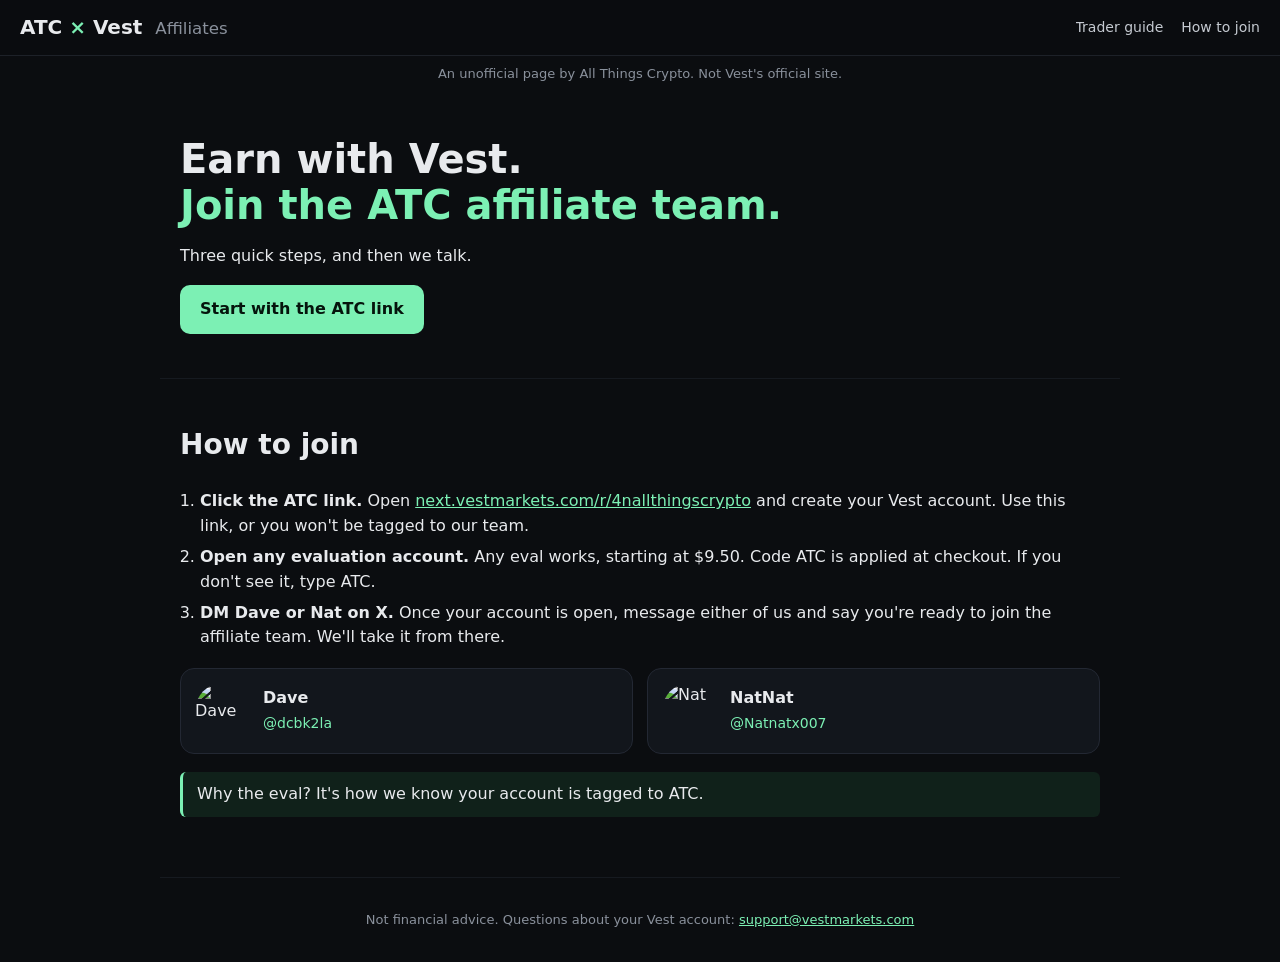
==== affiliate.html @ 3b032471 "Affiliate: DM Dave or Nat, with profile photos" ====
<!doctype html>
<html lang="en">
<head>
<meta charset="utf-8">
<meta name="viewport" content="width=device-width,initial-scale=1,viewport-fit=cover">
<meta name="robots" content="noindex,nofollow">
<title>Become a Vest Affiliate with ATC</title>
<link rel="stylesheet" href="/style.css">
<style>.people{display:grid;grid-template-columns:1fr 1fr;gap:14px;margin:18px 0}.person{display:flex;align-items:center;gap:12px;background:#12161c;border:1px solid #232833;border-radius:14px;padding:14px;text-decoration:none;color:#e8eaed}.person img{width:56px;height:56px;border-radius:50%;flex:none}.person b{display:block}.person span{color:#7cf0b4;font-size:14px}@media(max-width:520px){.people{grid-template-columns:1fr}}</style>
</head>
<body>
<header class="top">
  <div class="brand">ATC <span>×</span> Vest <small>Affiliates</small></div>
  <nav><a href="https://vest.atcspaces.com">Trader guide</a><a href="#steps">How to join</a></nav>
</header>
<p class="note">An unofficial page by All Things Crypto. Not Vest's official site.</p>

<section class="hero">
  <h1>Earn with Vest.<br><span class="hl">Join the ATC affiliate team.</span></h1>
  <p>Three quick steps, and then we talk.</p>
  <div class="cta"><a class="btn" href="https://next.vestmarkets.com/r/4nallthingscrypto" target="_blank" rel="noopener">Start with the ATC link</a></div>
</section>

<section id="steps">
  <h2>How to join</h2>
  <ol class="steps">
    <li><b>Click the ATC link.</b> Open <a href="https://next.vestmarkets.com/r/4nallthingscrypto" target="_blank" rel="noopener">next.vestmarkets.com/r/4nallthingscrypto</a> and create your Vest account. Use this link, or you won't be tagged to our team.</li>
    <li><b>Open any evaluation account.</b> Any eval works, starting at $9.50. Code ATC is applied at checkout. If you don't see it, type ATC.</li>
    <li><b>DM Dave or Nat on X.</b> Once your account is open, message either of us and say you're ready to join the affiliate team. We'll take it from there.</li>
  </ol>
  <div class="people">
    <a class="person" href="https://x.com/dcbk2la" target="_blank" rel="noopener"><img src="https://pbs.twimg.com/profile_images/2102461745768050688/4bw3NkiV_400x400.jpg" alt="Dave"><div><b>Dave</b><span>@dcbk2la</span></div></a>
    <a class="person" href="https://x.com/Natnatx007" target="_blank" rel="noopener"><img src="https://pbs.twimg.com/profile_images/1689322085221376024/KD8v-Mi9_400x400.jpg" alt="Nat"><div><b>NatNat</b><span>@Natnatx007</span></div></a>
  </div>
  <p class="tip">Why the eval? It's how we know your account is tagged to ATC.</p>
</section>

<footer>Not financial advice. Questions about your Vest account: <a href="mailto:support@vestmarkets.com">support@vestmarkets.com</a></footer>
</body>
</html>
---- style.css ----
*{box-sizing:border-box}html,body{overflow-x:hidden;max-width:100%}html{scroll-behavior:smooth;scroll-padding-top:110px;-webkit-text-size-adjust:100%}body{margin:0;background:#0b0d10;color:#e8eaed;font:16px/1.55 Inter,system-ui,-apple-system,Segoe UI,sans-serif;overscroll-behavior-x:none}img,video{max-width:100%}a{color:#7cf0b4}
.top{position:sticky;top:0;z-index:10;background:#0b0d10f2;backdrop-filter:blur(6px);border-bottom:1px solid #1d2128;padding:12px 20px;display:flex;align-items:center;justify-content:space-between;gap:16px}.brand{font-weight:800;font-size:20px;white-space:nowrap}.brand span{color:#7cf0b4}.brand small{font-weight:400;color:#8a919c;margin-left:6px}nav{display:flex;gap:18px;overflow-x:auto;scrollbar-width:none}nav::-webkit-scrollbar{display:none}nav a{text-decoration:none;color:#c5cad1;font-size:14px;white-space:nowrap}
.note{text-align:center;color:#8a919c;font-size:13px;margin:8px 16px}section{max-width:960px;margin:0 auto;padding:44px 20px;border-bottom:1px solid #161a20}h1{font-size:40px;line-height:1.15;margin:0 0 14px}.hl{color:#7cf0b4}h2{font-size:28px;margin-top:0}h3{margin-top:28px}.sub{color:#8a919c}.cta{display:flex;flex-wrap:wrap;gap:10px;margin-top:14px}.btn{display:inline-block;padding:12px 20px;background:#7cf0b4;color:#05140c;border-radius:10px;font-weight:700;text-decoration:none;text-align:center}.btn.ghost{background:transparent;color:#7cf0b4;border:1px solid #7cf0b4}
.steps{padding-left:20px}.steps li{margin:6px 0}.cards{display:grid;grid-template-columns:repeat(auto-fit,minmax(170px,1fr));gap:12px;margin:16px 0}.card{background:#12161c;border:1px solid #232833;border-radius:12px;padding:14px}.card p{margin:6px 0 0;color:#c5cad1;font-size:14px}.tip{background:#10211a;border-left:3px solid #7cf0b4;padding:10px 14px;border-radius:6px}
.tabs{display:flex;gap:6px;flex-wrap:wrap}.tabs button{background:#151920;color:#c5cad1;border:1px solid #232833;padding:8px 16px;border-radius:8px;cursor:pointer;font-size:15px}.tabs button.on{background:#7cf0b4;color:#05140c;border-color:#7cf0b4}.calc{display:grid;grid-template-columns:1fr 1fr;gap:24px;margin-top:20px}.inputs label{display:block;margin-bottom:14px;color:#8a919c;font-size:14px}select{display:block;width:100%;margin-top:4px;padding:10px;background:#151920;color:#e8eaed;border:1px solid #232833;border-radius:8px;font-size:16px}
.t{position:relative;font-style:normal;color:#7cf0b4;cursor:pointer;margin-left:4px;outline:none}.t:hover::after,.t:focus::after{content:attr(data-tip);position:absolute;left:50%;transform:translateX(-50%);bottom:130%;width:220px;max-width:70vw;background:#1c222b;color:#e8eaed;border:1px solid #2c3340;padding:8px 10px;border-radius:8px;font-size:13px;line-height:1.4;z-index:20}
.out{background:#12161c;border:1px solid #232833;border-radius:14px;padding:20px;min-width:0}.row{display:flex;justify-content:space-between;gap:10px;padding:8px 0;border-bottom:1px solid #1d2128}.row b{color:#fff;text-align:right}.price{font-size:26px;font-weight:800;color:#7cf0b4}.tw{overflow-x:auto}table{width:100%;border-collapse:collapse;margin:12px 0;min-width:420px}td,th{padding:10px;border-bottom:1px solid #1d2128;text-align:left}th{color:#8a919c;font-weight:500}dt{font-weight:700;margin-top:14px}dd{margin:2px 0 0;color:#c5cad1}.shots{display:grid;grid-template-columns:1fr 1fr;gap:16px;margin:20px 0}.ph{margin:0;min-height:150px;display:flex;align-items:center;justify-content:center;border:1px dashed #2c3340;border-radius:12px;color:#6b7380;text-align:center;padding:12px}.vidwrap{margin-top:28px}video{width:100%;border-radius:14px;background:#000}.vidwrap p{color:#8a919c}footer{text-align:center;color:#8a919c;font-size:13px;padding:32px 20px}
@media(max-width:760px){.top{flex-direction:column;align-items:stretch;gap:8px;padding:10px 16px}.brand{font-size:18px}nav{gap:16px;padding-bottom:2px;-webkit-overflow-scrolling:touch}.calc,.shots{grid-template-columns:1fr}h1{font-size:28px}h2{font-size:24px}section{padding:32px 16px}.btn{width:100%}.t:hover::after,.t:focus::after{left:0;transform:none}}
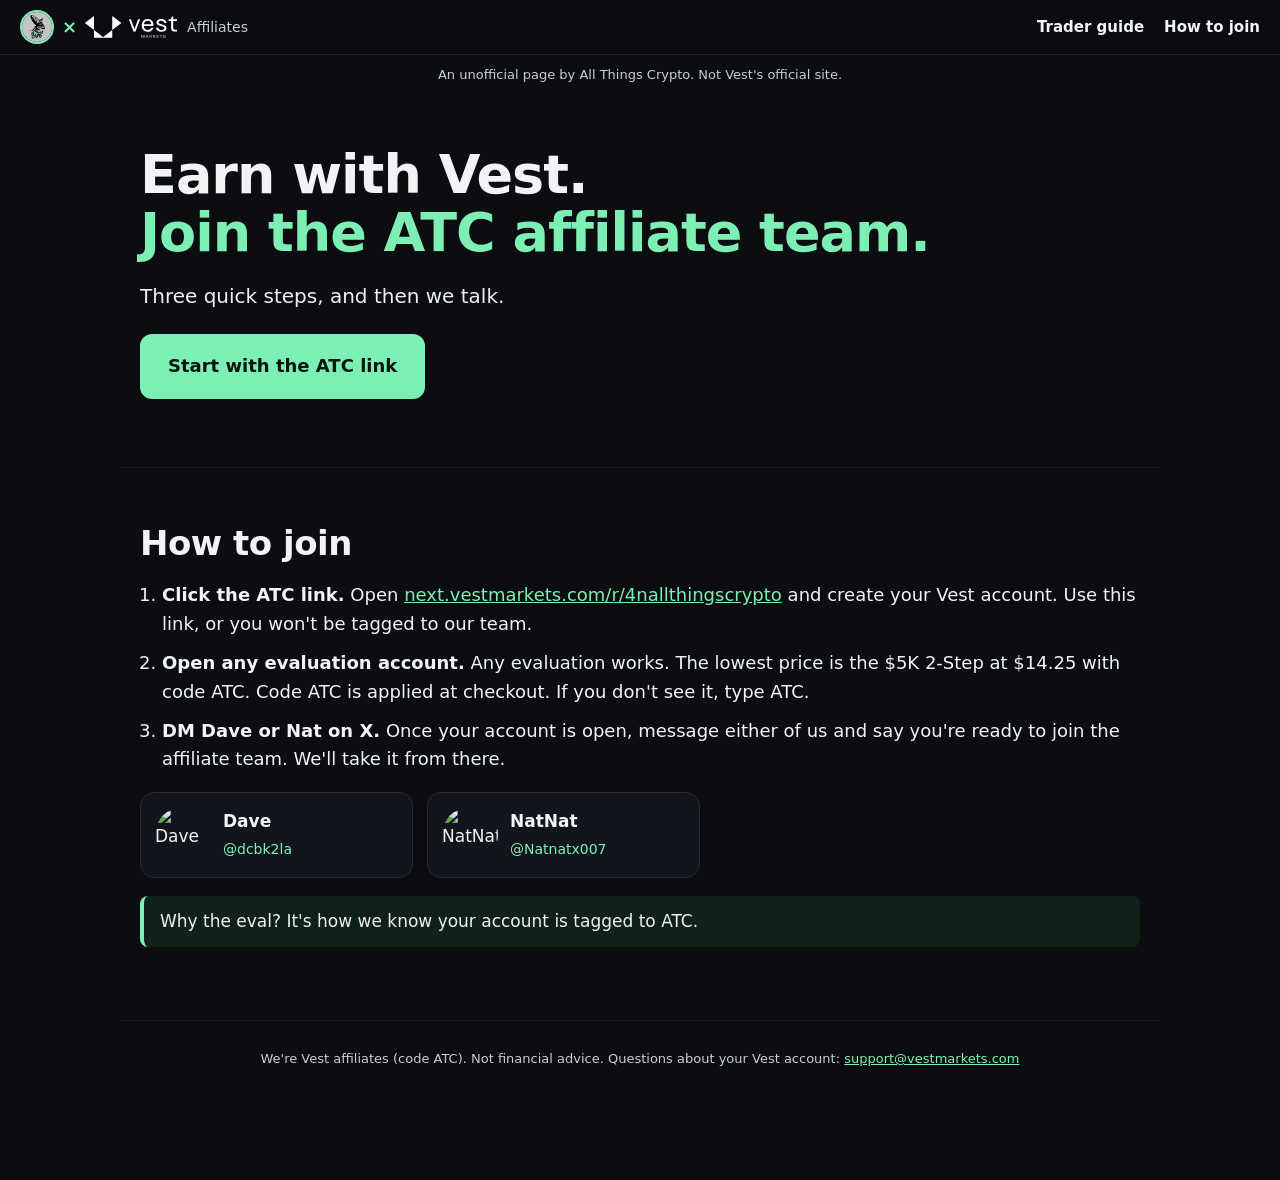
==== commit 0fc62119: "Redesign the trader guide for sign-ups; add preview cards and icons - Headline leads with a real pri" ====
--- a/affiliate.html
+++ b/affiliate.html
@@ -3,38 +3,59 @@
 <head>
 <meta charset="utf-8">
 <meta name="viewport" content="width=device-width,initial-scale=1,viewport-fit=cover">
-<meta name="robots" content="noindex,nofollow">
+<link rel="canonical" href="https://vestaffiliate.atcspaces.com/affiliate">
 <title>Become a Vest Affiliate with ATC</title>
+<meta name="description" content="Join the All Things Crypto affiliate team for Vest in three quick steps.">
+<meta name="theme-color" content="#0b0d10">
+<link rel="icon" href="/favicon.ico" sizes="any">
+<link rel="icon" type="image/png" sizes="32x32" href="/assets/favicon-32.png">
+<link rel="apple-touch-icon" href="/apple-touch-icon.png">
+<meta property="og:type" content="website">
+<meta property="og:site_name" content="ATC × Vest Affiliates">
+<meta property="og:title" content="Earn with Vest. Join the ATC affiliate team.">
+<meta property="og:description" content="Three quick steps, then we talk. Unofficial page by All Things Crypto.">
+<meta property="og:url" content="https://vestaffiliate.atcspaces.com/affiliate">
+<meta property="og:image" content="https://vestaffiliate.atcspaces.com/assets/og-affiliate.jpg">
+<meta property="og:image:width" content="1200">
+<meta property="og:image:height" content="630">
+<meta property="og:image:alt" content="Earn with Vest. Join the ATC affiliate team.">
+<meta name="twitter:card" content="summary_large_image">
+<meta name="twitter:site" content="@ATC_Markets">
+<meta name="twitter:creator" content="@dcbk2la">
+<meta name="twitter:title" content="Earn with Vest. Join the ATC affiliate team.">
+<meta name="twitter:description" content="Three quick steps, then we talk. Unofficial page by All Things Crypto.">
+<meta name="twitter:image" content="https://vestaffiliate.atcspaces.com/assets/og-affiliate.jpg">
 <link rel="stylesheet" href="/style.css">
-<style>.people{display:grid;grid-template-columns:1fr 1fr;gap:14px;margin:18px 0}.person{display:flex;align-items:center;gap:12px;background:#12161c;border:1px solid #232833;border-radius:14px;padding:14px;text-decoration:none;color:#e8eaed}.person img{width:56px;height:56px;border-radius:50%;flex:none}.person b{display:block}.person span{color:#7cf0b4;font-size:14px}@media(max-width:520px){.people{grid-template-columns:1fr}}</style>
 </head>
 <body>
 <header class="top">
-  <div class="brand">ATC <span>×</span> Vest <small>Affiliates</small></div>
+  <a class="brand" href="/affiliate"><img src="/assets/atc-logo.jpg" alt="All Things Crypto" width="34" height="34"><span class="x">×</span><img class="vest" src="/assets/vest-logo.svg" alt="Vest" width="92" height="23"><small>Affiliates</small></a>
   <nav><a href="https://vest.atcspaces.com">Trader guide</a><a href="#steps">How to join</a></nav>
 </header>
 <p class="note">An unofficial page by All Things Crypto. Not Vest's official site.</p>
 
+<main>
 <section class="hero">
   <h1>Earn with Vest.<br><span class="hl">Join the ATC affiliate team.</span></h1>
-  <p>Three quick steps, and then we talk.</p>
-  <div class="cta"><a class="btn" href="https://next.vestmarkets.com/r/4nallthingscrypto" target="_blank" rel="noopener">Start with the ATC link</a></div>
+  <p class="lead">Three quick steps, and then we talk.</p>
+  <div class="cta"><a class="btn btn-lg" href="https://next.vestmarkets.com/r/4nallthingscrypto" target="_blank" rel="noopener">Start with the ATC link</a></div>
 </section>
 
 <section id="steps">
   <h2>How to join</h2>
   <ol class="steps">
     <li><b>Click the ATC link.</b> Open <a href="https://next.vestmarkets.com/r/4nallthingscrypto" target="_blank" rel="noopener">next.vestmarkets.com/r/4nallthingscrypto</a> and create your Vest account. Use this link, or you won't be tagged to our team.</li>
-    <li><b>Open any evaluation account.</b> Any eval works, starting at $9.50. Code ATC is applied at checkout. If you don't see it, type ATC.</li>
+    <li><b>Open any evaluation account.</b> Any evaluation works. The lowest price is the $5K 2-Step at $14.25 with code ATC. Code ATC is applied at checkout. If you don't see it, type ATC.</li>
     <li><b>DM Dave or Nat on X.</b> Once your account is open, message either of us and say you're ready to join the affiliate team. We'll take it from there.</li>
   </ol>
   <div class="people">
-    <a class="person" href="https://x.com/dcbk2la" target="_blank" rel="noopener"><img src="https://pbs.twimg.com/profile_images/2102461745768050688/4bw3NkiV_400x400.jpg" alt="Dave"><div><b>Dave</b><span>@dcbk2la</span></div></a>
-    <a class="person" href="https://x.com/Natnatx007" target="_blank" rel="noopener"><img src="https://pbs.twimg.com/profile_images/1689322085221376024/KD8v-Mi9_400x400.jpg" alt="Nat"><div><b>NatNat</b><span>@Natnatx007</span></div></a>
+    <a class="person" href="https://x.com/dcbk2la" target="_blank" rel="noopener"><img src="https://pbs.twimg.com/profile_images/2102461745768050688/4bw3NkiV_400x400.jpg" alt="Dave" width="56" height="56"><div><b>Dave</b><span>@dcbk2la</span></div></a>
+    <a class="person" href="https://x.com/Natnatx007" target="_blank" rel="noopener"><img src="https://pbs.twimg.com/profile_images/1689322085221376024/KD8v-Mi9_400x400.jpg" alt="NatNat" width="56" height="56"><div><b>NatNat</b><span>@Natnatx007</span></div></a>
   </div>
   <p class="tip">Why the eval? It's how we know your account is tagged to ATC.</p>
 </section>
+</main>
 
-<footer>Not financial advice. Questions about your Vest account: <a href="mailto:support@vestmarkets.com">support@vestmarkets.com</a></footer>
+<footer>We're Vest affiliates (code ATC). Not financial advice. Questions about your Vest account: <a href="mailto:support@vestmarkets.com">support@vestmarkets.com</a></footer>
 </body>
 </html>
--- a/style.css
+++ b/style.css
@@ -1,8 +1,147 @@
-*{box-sizing:border-box}html,body{overflow-x:hidden;max-width:100%}html{scroll-behavior:smooth;scroll-padding-top:110px;-webkit-text-size-adjust:100%}body{margin:0;background:#0b0d10;color:#e8eaed;font:16px/1.55 Inter,system-ui,-apple-system,Segoe UI,sans-serif;overscroll-behavior-x:none}img,video{max-width:100%}a{color:#7cf0b4}
-.top{position:sticky;top:0;z-index:10;background:#0b0d10f2;backdrop-filter:blur(6px);border-bottom:1px solid #1d2128;padding:12px 20px;display:flex;align-items:center;justify-content:space-between;gap:16px}.brand{font-weight:800;font-size:20px;white-space:nowrap}.brand span{color:#7cf0b4}.brand small{font-weight:400;color:#8a919c;margin-left:6px}nav{display:flex;gap:18px;overflow-x:auto;scrollbar-width:none}nav::-webkit-scrollbar{display:none}nav a{text-decoration:none;color:#c5cad1;font-size:14px;white-space:nowrap}
-.note{text-align:center;color:#8a919c;font-size:13px;margin:8px 16px}section{max-width:960px;margin:0 auto;padding:44px 20px;border-bottom:1px solid #161a20}h1{font-size:40px;line-height:1.15;margin:0 0 14px}.hl{color:#7cf0b4}h2{font-size:28px;margin-top:0}h3{margin-top:28px}.sub{color:#8a919c}.cta{display:flex;flex-wrap:wrap;gap:10px;margin-top:14px}.btn{display:inline-block;padding:12px 20px;background:#7cf0b4;color:#05140c;border-radius:10px;font-weight:700;text-decoration:none;text-align:center}.btn.ghost{background:transparent;color:#7cf0b4;border:1px solid #7cf0b4}
-.steps{padding-left:20px}.steps li{margin:6px 0}.cards{display:grid;grid-template-columns:repeat(auto-fit,minmax(170px,1fr));gap:12px;margin:16px 0}.card{background:#12161c;border:1px solid #232833;border-radius:12px;padding:14px}.card p{margin:6px 0 0;color:#c5cad1;font-size:14px}.tip{background:#10211a;border-left:3px solid #7cf0b4;padding:10px 14px;border-radius:6px}
-.tabs{display:flex;gap:6px;flex-wrap:wrap}.tabs button{background:#151920;color:#c5cad1;border:1px solid #232833;padding:8px 16px;border-radius:8px;cursor:pointer;font-size:15px}.tabs button.on{background:#7cf0b4;color:#05140c;border-color:#7cf0b4}.calc{display:grid;grid-template-columns:1fr 1fr;gap:24px;margin-top:20px}.inputs label{display:block;margin-bottom:14px;color:#8a919c;font-size:14px}select{display:block;width:100%;margin-top:4px;padding:10px;background:#151920;color:#e8eaed;border:1px solid #232833;border-radius:8px;font-size:16px}
-.t{position:relative;font-style:normal;color:#7cf0b4;cursor:pointer;margin-left:4px;outline:none}.t:hover::after,.t:focus::after{content:attr(data-tip);position:absolute;left:50%;transform:translateX(-50%);bottom:130%;width:220px;max-width:70vw;background:#1c222b;color:#e8eaed;border:1px solid #2c3340;padding:8px 10px;border-radius:8px;font-size:13px;line-height:1.4;z-index:20}
-.out{background:#12161c;border:1px solid #232833;border-radius:14px;padding:20px;min-width:0}.row{display:flex;justify-content:space-between;gap:10px;padding:8px 0;border-bottom:1px solid #1d2128}.row b{color:#fff;text-align:right}.price{font-size:26px;font-weight:800;color:#7cf0b4}.tw{overflow-x:auto}table{width:100%;border-collapse:collapse;margin:12px 0;min-width:420px}td,th{padding:10px;border-bottom:1px solid #1d2128;text-align:left}th{color:#8a919c;font-weight:500}dt{font-weight:700;margin-top:14px}dd{margin:2px 0 0;color:#c5cad1}.shots{display:grid;grid-template-columns:1fr 1fr;gap:16px;margin:20px 0}.ph{margin:0;min-height:150px;display:flex;align-items:center;justify-content:center;border:1px dashed #2c3340;border-radius:12px;color:#6b7380;text-align:center;padding:12px}.vidwrap{margin-top:28px}video{width:100%;border-radius:14px;background:#000}.vidwrap p{color:#8a919c}footer{text-align:center;color:#8a919c;font-size:13px;padding:32px 20px}
-@media(max-width:760px){.top{flex-direction:column;align-items:stretch;gap:8px;padding:10px 16px}.brand{font-size:18px}nav{gap:16px;padding-bottom:2px;-webkit-overflow-scrolling:touch}.calc,.shots{grid-template-columns:1fr}h1{font-size:28px}h2{font-size:24px}section{padding:32px 16px}.btn{width:100%}.t:hover::after,.t:focus::after{left:0;transform:none}}
+*{box-sizing:border-box}
+html,body{overflow-x:hidden;max-width:100%}
+html{scroll-behavior:smooth;scroll-padding-top:84px;-webkit-text-size-adjust:100%}
+body{margin:0;background:#0b0d10;color:#f1f3f5;font:17px/1.6 Inter,system-ui,-apple-system,Segoe UI,Roboto,sans-serif}
+img,video{max-width:100%;display:block}
+a{color:#7cf0b4}
+main{display:block}
+
+/* Header */
+.top{position:sticky;top:0;z-index:20;background:#0b0d10f5;backdrop-filter:blur(8px);border-bottom:1px solid #1f242c;padding:10px 20px;display:flex;align-items:center;gap:18px}
+.brand{display:flex;align-items:center;gap:8px;text-decoration:none;color:#fff;white-space:nowrap}
+.brand img{width:34px;height:34px;border-radius:50%;border:2px solid #7cf0b4}
+.brand img.vest{width:92px;height:auto;border:0;border-radius:0}
+.brand .x{color:#7cf0b4;font-weight:800;font-size:18px}
+.brand small{color:#c9ced6;font-size:14px;margin-left:2px}
+nav{display:flex;gap:20px;margin-left:auto}
+nav a{color:#f1f3f5;text-decoration:none;font-size:15px;font-weight:600}
+nav a:hover{color:#7cf0b4}
+.note{text-align:center;color:#c9ced6;font-size:13px;margin:10px 16px 0}
+
+/* Layout */
+section{max-width:1040px;margin:0 auto;padding:56px 20px;border-bottom:1px solid #171b21}
+h1{font-size:54px;line-height:1.08;letter-spacing:-1px;margin:8px 0 18px;font-weight:800}
+h2{font-size:34px;line-height:1.15;margin:0 0 10px;font-weight:800;letter-spacing:-.5px}
+h3{font-size:22px;margin:0}
+.hl{color:#7cf0b4}
+.sub{color:#dfe3e8;margin:0 0 24px}
+.small{color:#c9ced6;font-size:14px}
+.center{text-align:center;justify-content:center}
+
+/* Buttons */
+.btn{display:inline-block;padding:14px 22px;background:#7cf0b4;color:#05140c;border-radius:12px;font-weight:800;text-decoration:none;text-align:center;border:2px solid #7cf0b4;transition:transform .1s ease}
+.btn:hover{transform:translateY(-1px)}
+.btn.ghost{background:transparent;color:#7cf0b4}
+.btn-lg{font-size:18px;padding:16px 26px}
+.btn-sm{padding:8px 14px;font-size:14px;border-radius:10px}
+.cta{display:flex;flex-wrap:wrap;gap:12px;margin:22px 0 12px}
+
+/* Hero */
+.hero{padding-top:52px}
+.kicker{display:inline-block;background:#12261c;color:#7cf0b4;border:1px solid #2b5c43;border-radius:999px;padding:6px 14px;font-size:14px;font-weight:700;margin:0}
+.lead{font-size:20px;color:#eef0f3;max-width:680px;margin:0}
+
+/* Picks */
+.picks{display:grid;grid-template-columns:repeat(3,1fr);gap:18px;align-items:stretch}
+.pick{background:#12161c;border:1px solid #262c36;border-radius:18px;padding:22px;display:flex;flex-direction:column}
+.pick.star{border:2px solid #e3b95f;background:#16140f}
+.tag{margin:0 0 6px;font-size:13px;font-weight:800;text-transform:uppercase;letter-spacing:.06em;color:#7cf0b4}
+.tag.gold{color:#e3b95f}
+.price{font-size:34px;font-weight:800;margin:6px 0 10px;color:#fff}
+.price s{font-size:20px;color:#c9ced6;font-weight:600;margin-right:6px}
+.pick ul{padding-left:18px;margin:0 0 18px;color:#eef0f3;font-size:15px}
+.pick li{margin:5px 0}
+.pick .btn{margin-top:auto}
+.where{background:#10211a;border-left:4px solid #7cf0b4;padding:12px 16px;border-radius:8px;margin-top:20px;font-size:15px}
+
+/* How */
+.steps3{list-style:none;padding:0;margin:20px 0 0;display:grid;grid-template-columns:repeat(3,1fr);gap:16px;counter-reset:s}
+.steps3 li{background:#12161c;border:1px solid #262c36;border-radius:14px;padding:18px 18px 18px 60px;position:relative;counter-increment:s}
+.steps3 li::before{content:counter(s);position:absolute;left:16px;top:16px;width:32px;height:32px;border-radius:50%;background:#7cf0b4;color:#05140c;font-weight:800;display:flex;align-items:center;justify-content:center}
+.vidwrap{margin-top:32px}
+video{width:100%;border-radius:16px;background:#000;border:1px solid #262c36}
+.vidwrap p{color:#c9ced6;font-size:14px;margin:8px 0 0}
+
+/* Why */
+.facts{display:grid;grid-template-columns:repeat(4,1fr);gap:14px;margin:18px 0 12px}
+.fact{background:#12161c;border:1px solid #262c36;border-radius:14px;padding:16px}
+.fact b{color:#fff;font-size:17px}
+.fact p{margin:6px 0 0;color:#e2e6eb;font-size:15px}
+
+/* Sign up */
+.signup{padding-left:22px;font-size:18px}
+.signup li{margin:8px 0}
+.shots{display:grid;grid-template-columns:1fr 1fr;gap:20px;margin:26px 0;align-items:start}
+.shots figure{margin:0;background:#12161c;border:1px solid #262c36;border-radius:16px;padding:12px}
+.shots img{border-radius:10px;margin:0 auto;max-height:560px;width:auto}
+.shots figcaption{color:#e2e6eb;font-size:14px;margin-top:10px}
+
+/* Crew */
+.people{display:grid;grid-template-columns:1fr 1fr;gap:14px;margin:18px 0;max-width:560px}
+.person{display:flex;align-items:center;gap:12px;background:#12161c;border:1px solid #262c36;border-radius:14px;padding:14px;text-decoration:none;color:#f1f3f5}
+.person img{width:56px;height:56px;border-radius:50%;flex:none}
+.person b{display:block}
+.person span{color:#7cf0b4;font-size:14px}
+
+/* FAQ and learn more */
+details{background:#12161c;border:1px solid #262c36;border-radius:12px;margin:10px 0;padding:0 18px}
+summary{cursor:pointer;font-weight:700;padding:16px 0;list-style:none;position:relative;padding-right:28px}
+summary::-webkit-details-marker{display:none}
+summary::after{content:"+";position:absolute;right:0;top:12px;font-size:24px;color:#7cf0b4;font-weight:400}
+details[open] summary::after{content:"–"}
+details p,details ul,details dl{color:#eef0f3;margin:0 0 16px}
+details.box{padding-bottom:4px}
+details h3{margin:18px 0 8px;font-size:18px}
+
+/* Calculator */
+.tabs{display:flex;gap:8px;flex-wrap:wrap;margin:4px 0 0}
+.tabs button{background:#1a1f27;color:#f1f3f5;border:1px solid #2c3340;padding:9px 16px;border-radius:9px;cursor:pointer;font-size:15px;font-weight:600}
+.tabs button.on{background:#7cf0b4;color:#05140c;border-color:#7cf0b4}
+.calc{display:grid;grid-template-columns:1fr 1fr;gap:24px;margin:18px 0 10px}
+.inputs label{display:block;margin-bottom:14px;color:#dfe3e8;font-size:14px;font-weight:600}
+select{display:block;width:100%;margin-top:4px;padding:11px;background:#1a1f27;color:#fff;border:1px solid #2c3340;border-radius:9px;font-size:16px}
+.out{background:#0f1318;border:1px solid #262c36;border-radius:14px;padding:18px;min-width:0}
+.row{display:flex;justify-content:space-between;gap:10px;padding:8px 0;border-bottom:1px solid #1f242c;color:#dfe3e8}
+.row b{color:#fff;text-align:right}
+.calcprice{font-size:26px;font-weight:800;color:#7cf0b4;margin:6px 0 12px}
+.out .btn{width:100%}
+.tw{overflow-x:auto}
+table{width:100%;border-collapse:collapse;margin:8px 0 12px;min-width:520px;font-size:15px}
+td,th{padding:10px;border-bottom:1px solid #262c36;text-align:left;vertical-align:top;color:#eef0f3}
+th{color:#c9ced6;font-weight:600}
+dt{font-weight:700;margin-top:12px;color:#fff}
+dd{margin:2px 0 0;color:#e2e6eb}
+
+/* Affiliate page */
+.steps{padding-left:22px;font-size:18px}
+.steps li{margin:10px 0}
+.tip{background:#10211a;border-left:4px solid #7cf0b4;padding:12px 16px;border-radius:8px;color:#eef0f3}
+
+/* Final + footer */
+.final{text-align:center;border-bottom:0}
+.final p{color:#eef0f3;margin:0 0 20px}
+footer{text-align:center;color:#c9ced6;font-size:13px;padding:28px 20px 110px;max-width:900px;margin:0 auto}
+.stickybar{display:none}
+
+/* Tablet and phone */
+@media(max-width:900px){
+  .picks{grid-template-columns:1fr;max-width:520px}
+  .pick.star{order:-1}
+  .steps3,.facts{grid-template-columns:1fr 1fr}
+}
+@media(max-width:640px){
+  body{font-size:16px}
+  .top{padding:10px 14px;gap:10px}
+  .brand img.vest{width:70px}
+  .brand small,.head-cta{display:none}
+  nav{gap:14px}
+  nav a{font-size:14px}
+  section{padding:40px 16px}
+  h1{font-size:36px}
+  h2{font-size:27px}
+  .lead{font-size:18px}
+  .btn-lg{width:100%}
+  .steps3,.facts,.shots,.calc,.people{grid-template-columns:1fr}
+  .stickybar{display:block;position:fixed;left:0;right:0;bottom:0;z-index:30;padding:10px 14px calc(10px + env(safe-area-inset-bottom));background:#0b0d10f2;border-top:1px solid #1f242c;backdrop-filter:blur(8px)}
+  .stickybar .btn{display:block;width:100%;font-size:17px}
+}
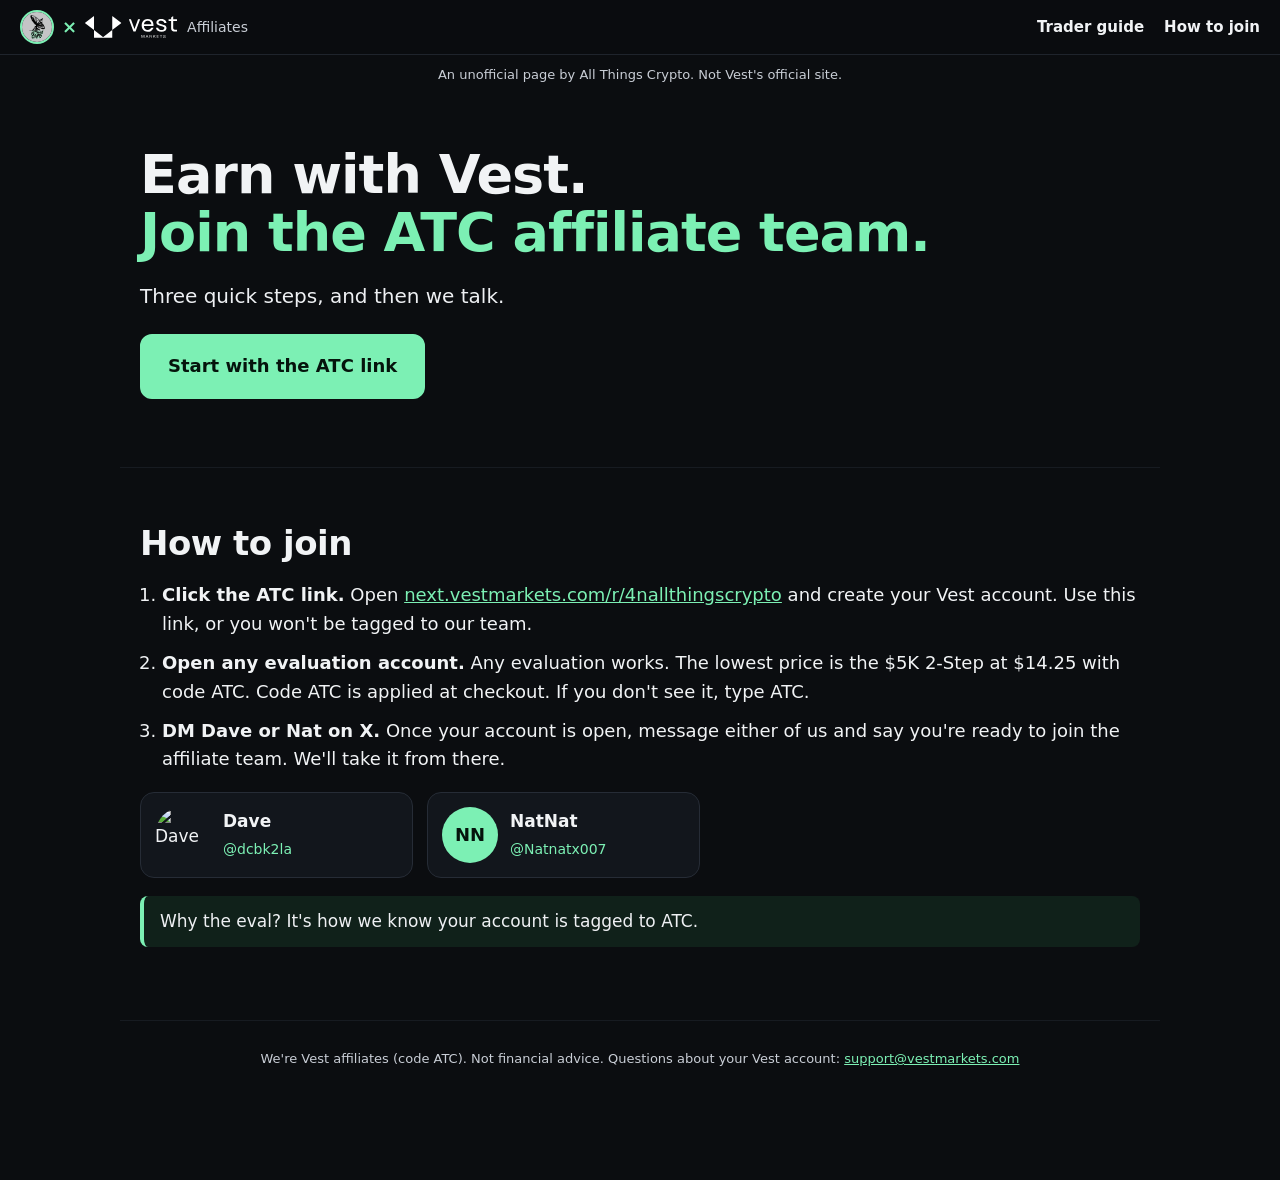
==== commit 3e2b05d0: "Show NatNat as an initials badge; her X photo link no longer loads Co-Authored-By: Claude Opus 5.5 <" ====
--- a/affiliate.html
+++ b/affiliate.html
@@ -50,7 +50,7 @@
   </ol>
   <div class="people">
     <a class="person" href="https://x.com/dcbk2la" target="_blank" rel="noopener"><img src="https://pbs.twimg.com/profile_images/2102461745768050688/4bw3NkiV_400x400.jpg" alt="Dave" width="56" height="56"><div><b>Dave</b><span>@dcbk2la</span></div></a>
-    <a class="person" href="https://x.com/Natnatx007" target="_blank" rel="noopener"><img src="https://pbs.twimg.com/profile_images/1689322085221376024/KD8v-Mi9_400x400.jpg" alt="NatNat" width="56" height="56"><div><b>NatNat</b><span>@Natnatx007</span></div></a>
+    <a class="person" href="https://x.com/Natnatx007" target="_blank" rel="noopener"><span class="initials" aria-hidden="true">NN</span><div><b>NatNat</b><span>@Natnatx007</span></div></a>
   </div>
   <p class="tip">Why the eval? It's how we know your account is tagged to ATC.</p>
 </section>
--- a/style.css
+++ b/style.css
@@ -145,3 +145,4 @@
   .stickybar{display:block;position:fixed;left:0;right:0;bottom:0;z-index:30;padding:10px 14px calc(10px + env(safe-area-inset-bottom));background:#0b0d10f2;border-top:1px solid #1f242c;backdrop-filter:blur(8px)}
   .stickybar .btn{display:block;width:100%;font-size:17px}
 }
+.person .initials{width:56px;height:56px;border-radius:50%;flex:none;display:flex;align-items:center;justify-content:center;background:#7cf0b4;color:#05140c;font-weight:800;font-size:18px}
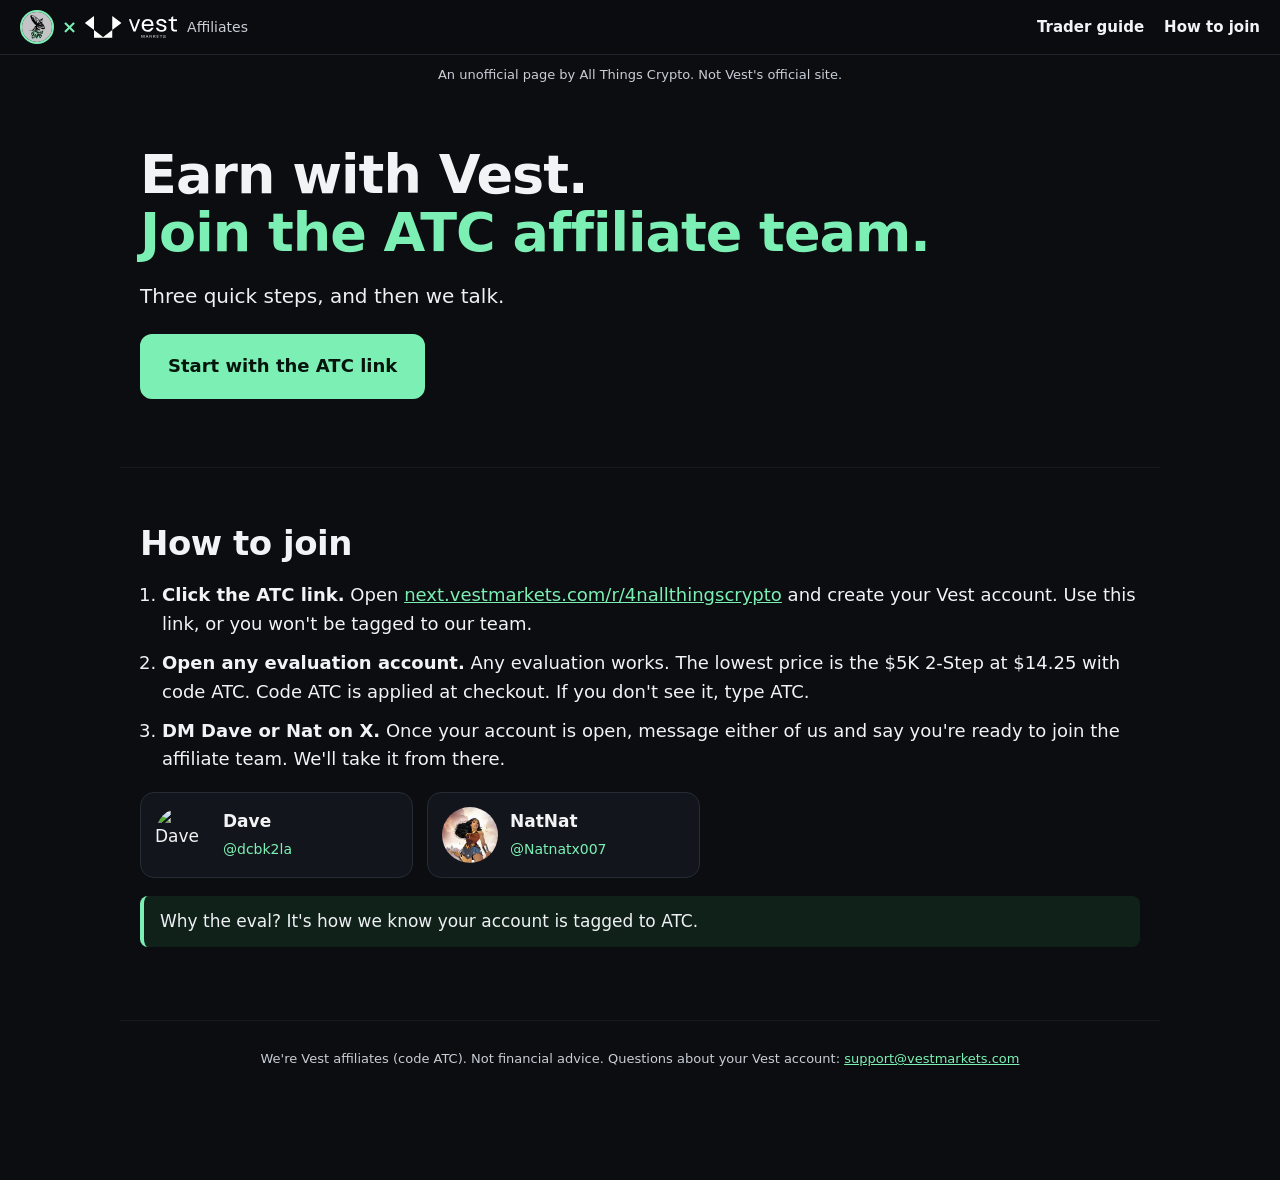
==== commit 719e1c68: "Use NatNat's profile picture on both pages (hosted on the site) Co-Authored-By: Claude Opus 5.5 <nor" ====
--- a/affiliate.html
+++ b/affiliate.html
@@ -50,7 +50,7 @@
   </ol>
   <div class="people">
     <a class="person" href="https://x.com/dcbk2la" target="_blank" rel="noopener"><img src="https://pbs.twimg.com/profile_images/2102461745768050688/4bw3NkiV_400x400.jpg" alt="Dave" width="56" height="56"><div><b>Dave</b><span>@dcbk2la</span></div></a>
-    <a class="person" href="https://x.com/Natnatx007" target="_blank" rel="noopener"><span class="initials" aria-hidden="true">NN</span><div><b>NatNat</b><span>@Natnatx007</span></div></a>
+    <a class="person" href="https://x.com/Natnatx007" target="_blank" rel="noopener"><img src="/assets/natnat.jpg" alt="NatNat" width="56" height="56" loading="lazy"><div><b>NatNat</b><span>@Natnatx007</span></div></a>
   </div>
   <p class="tip">Why the eval? It's how we know your account is tagged to ATC.</p>
 </section>
